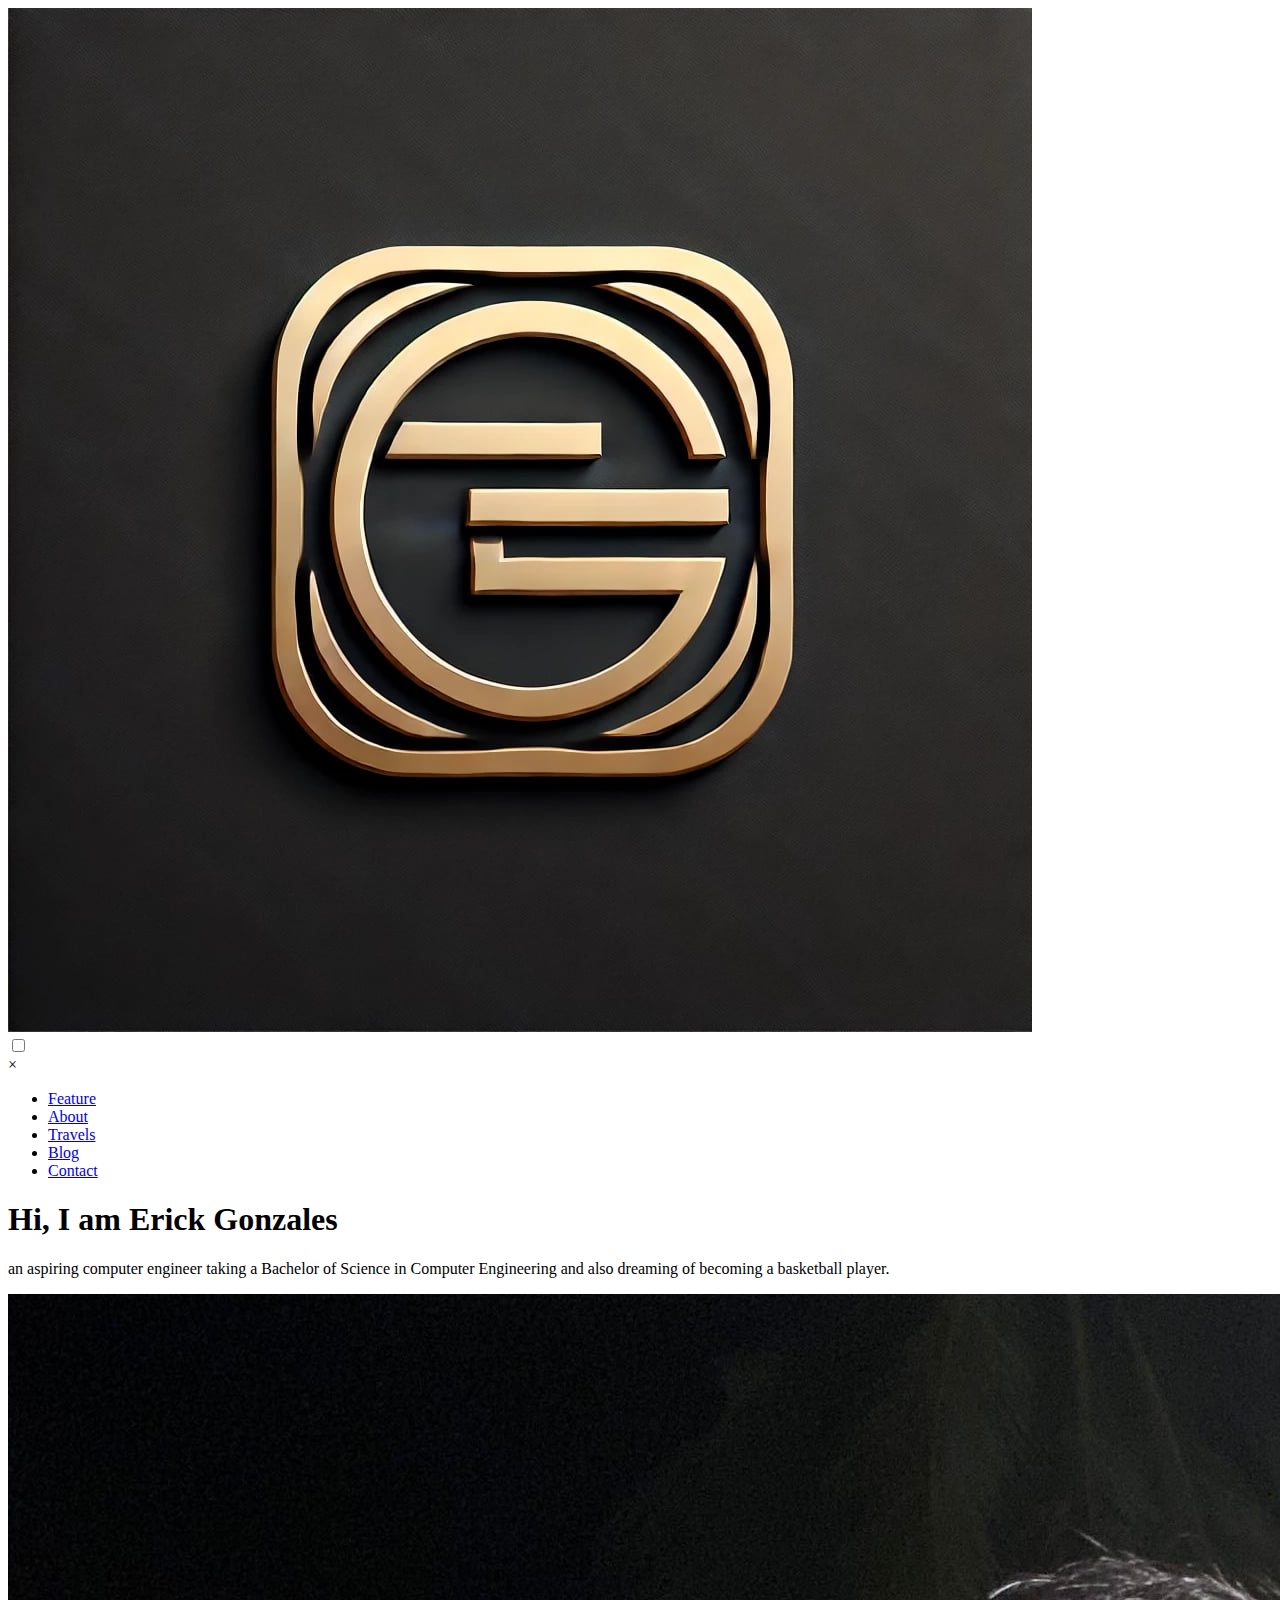
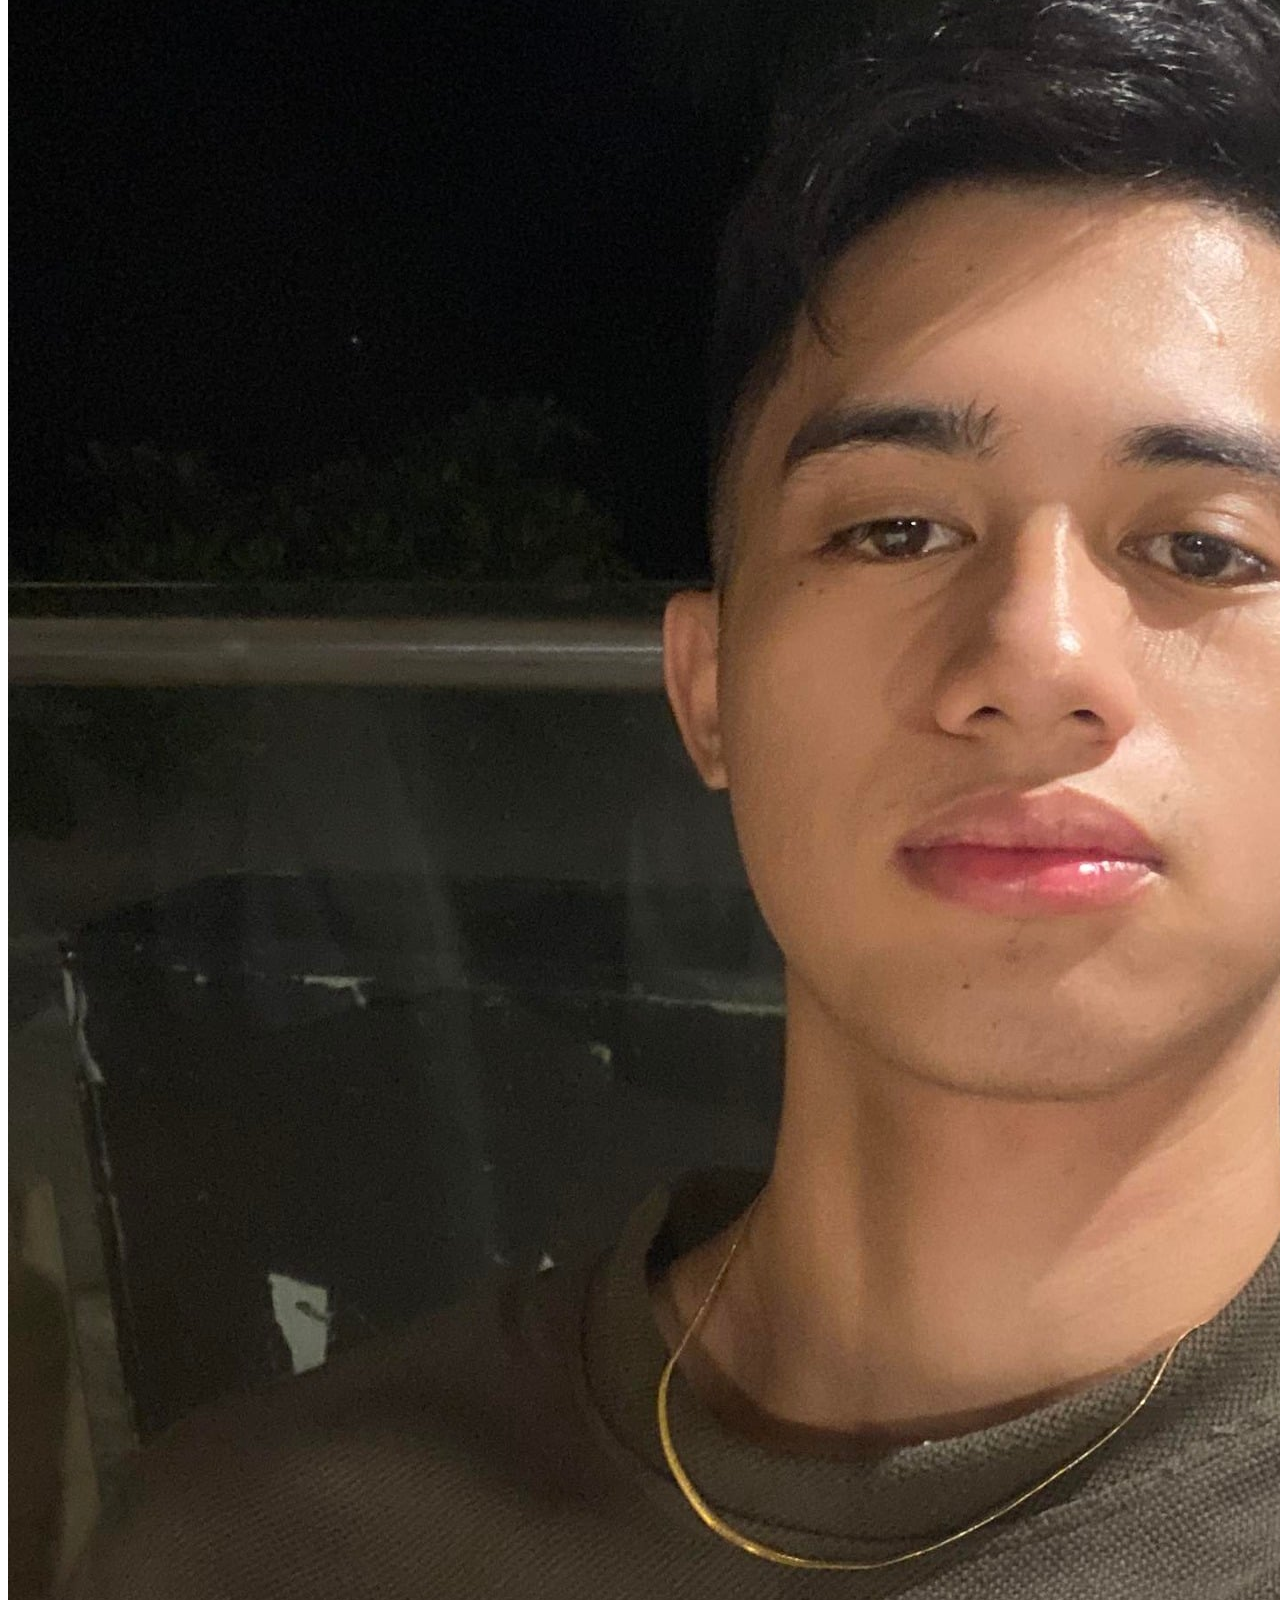
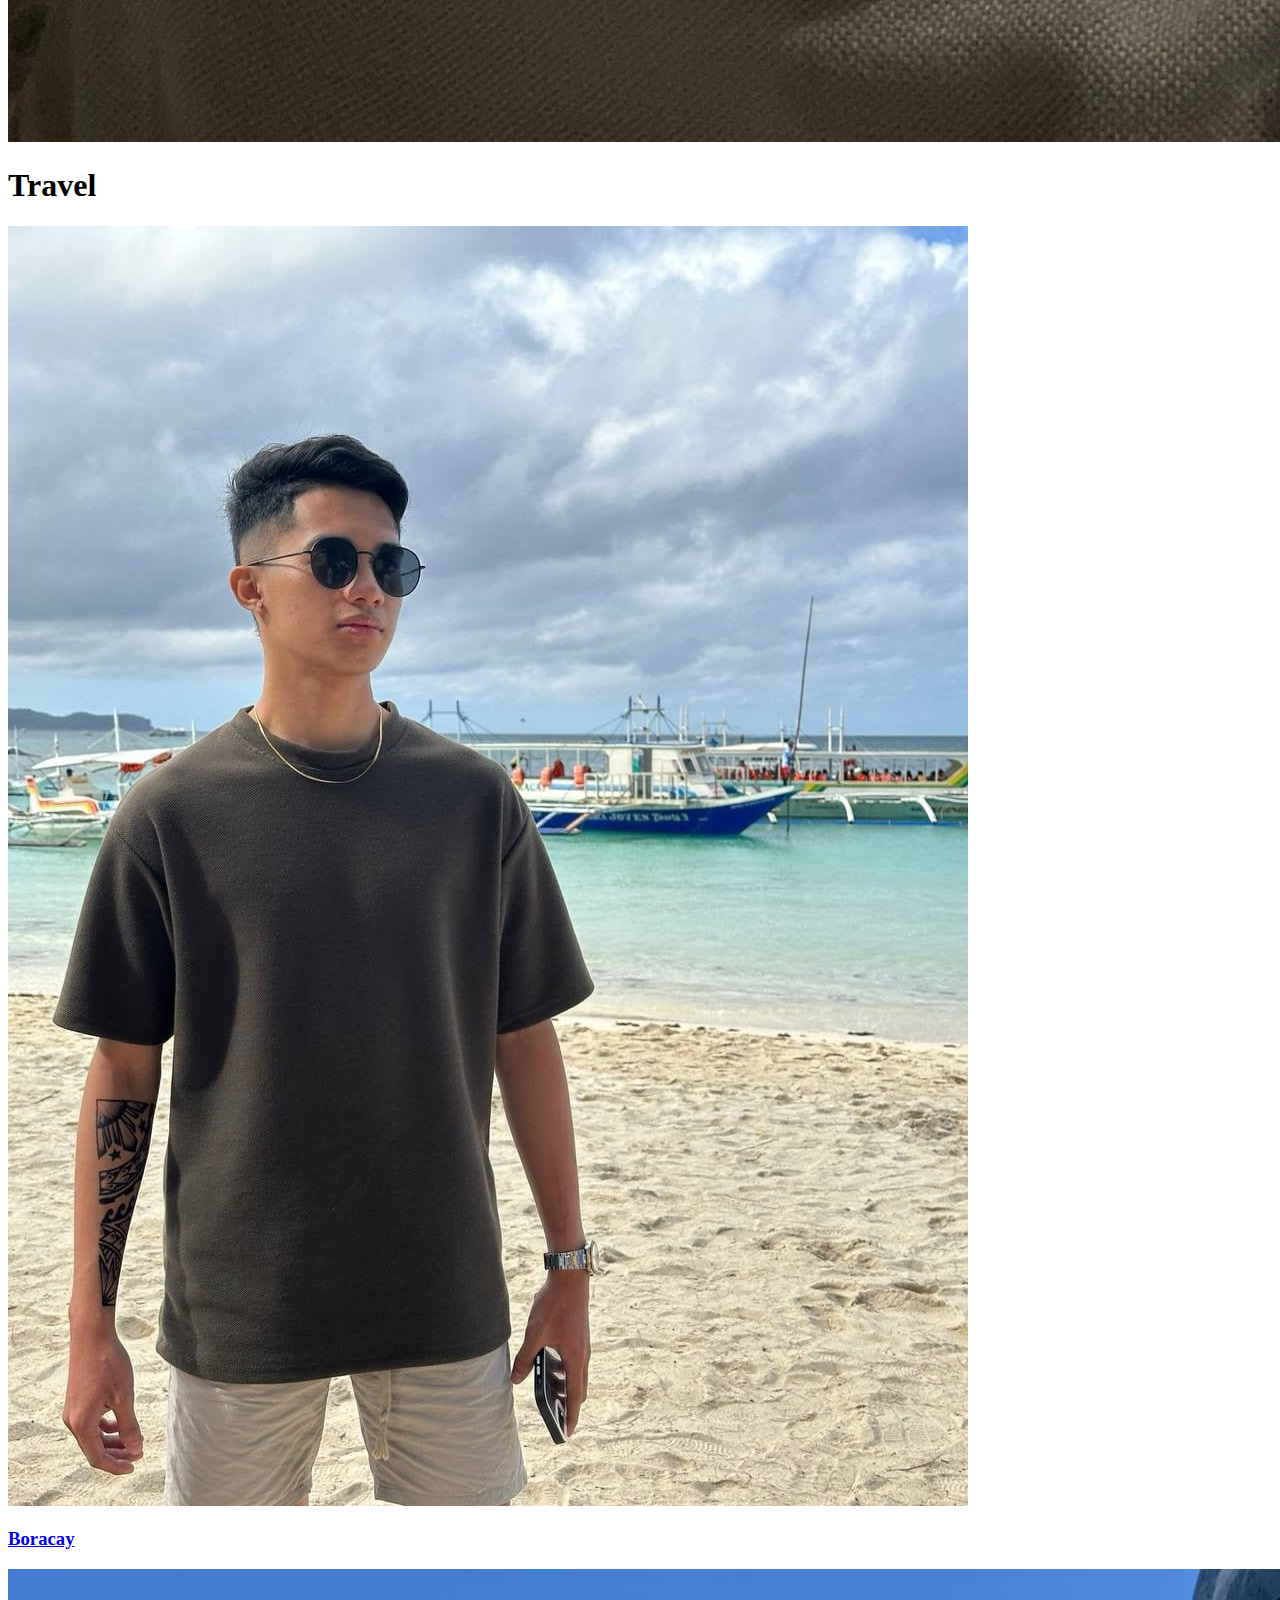
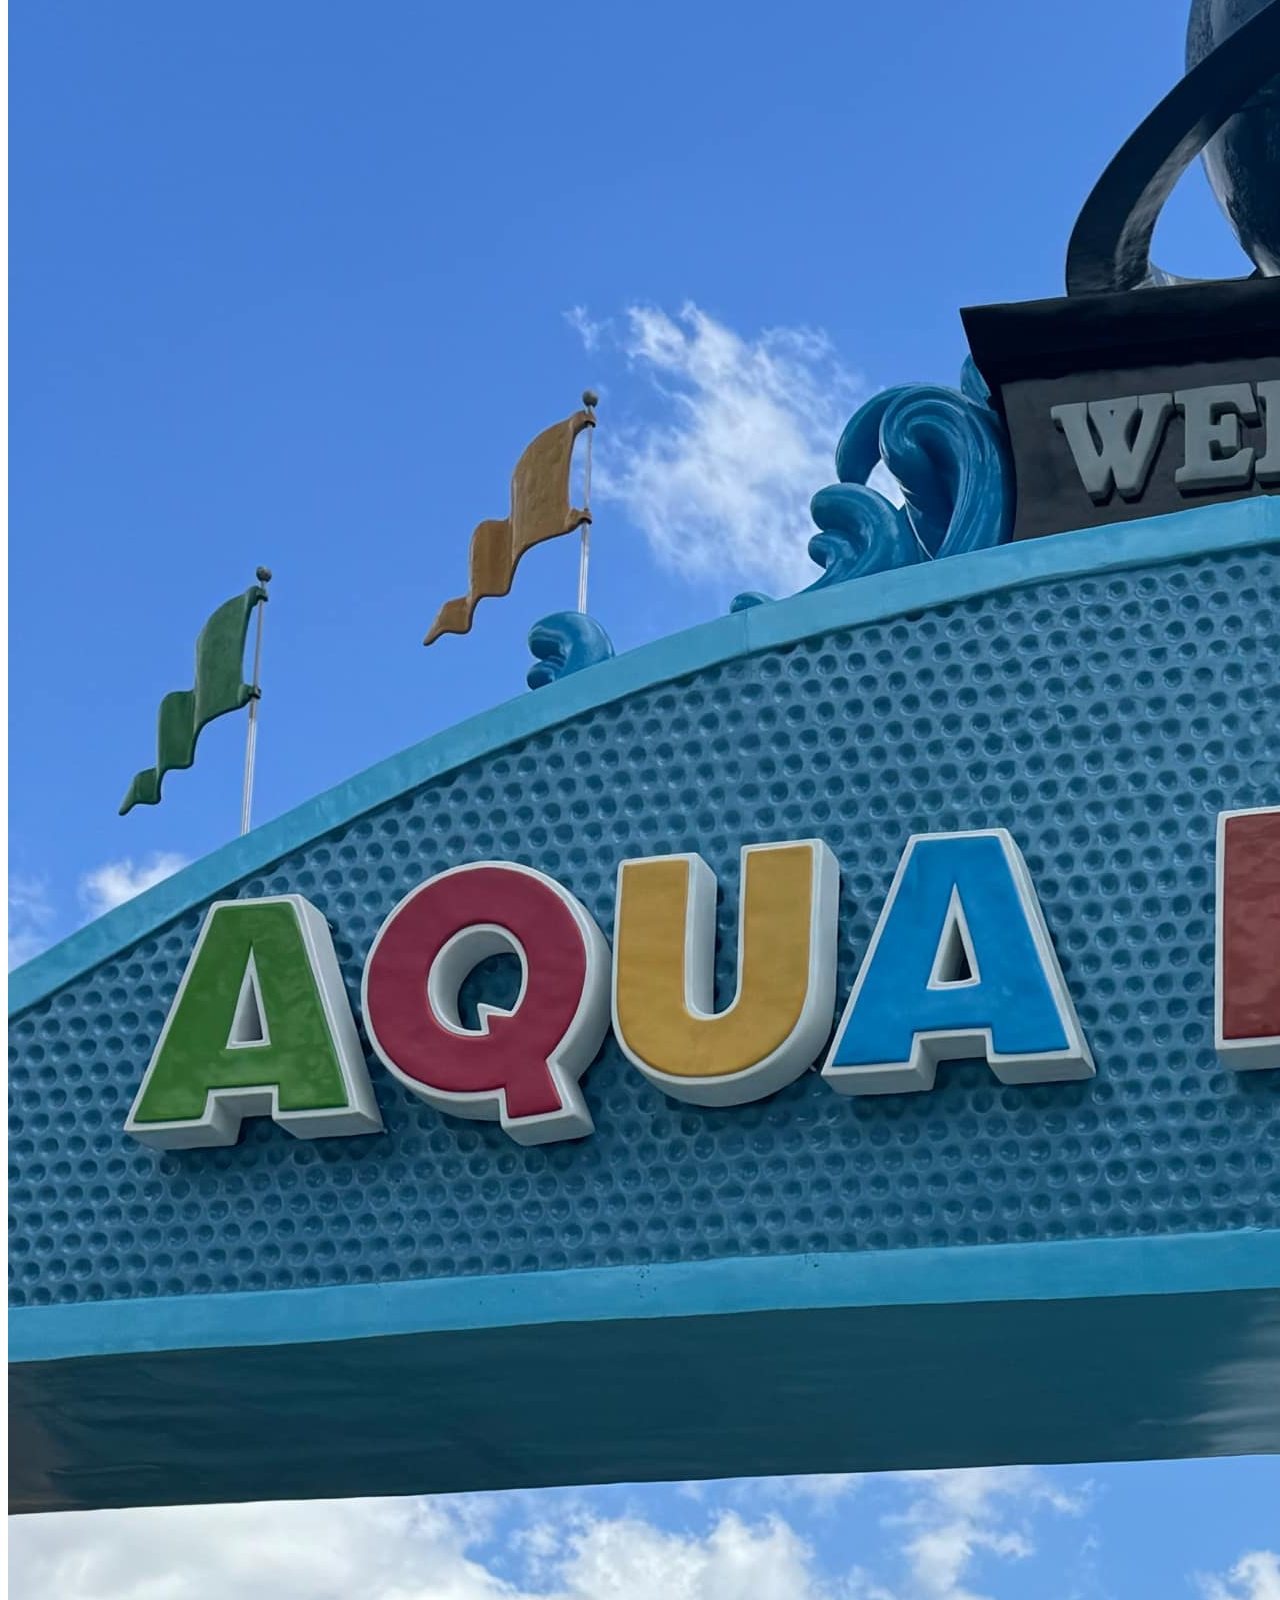
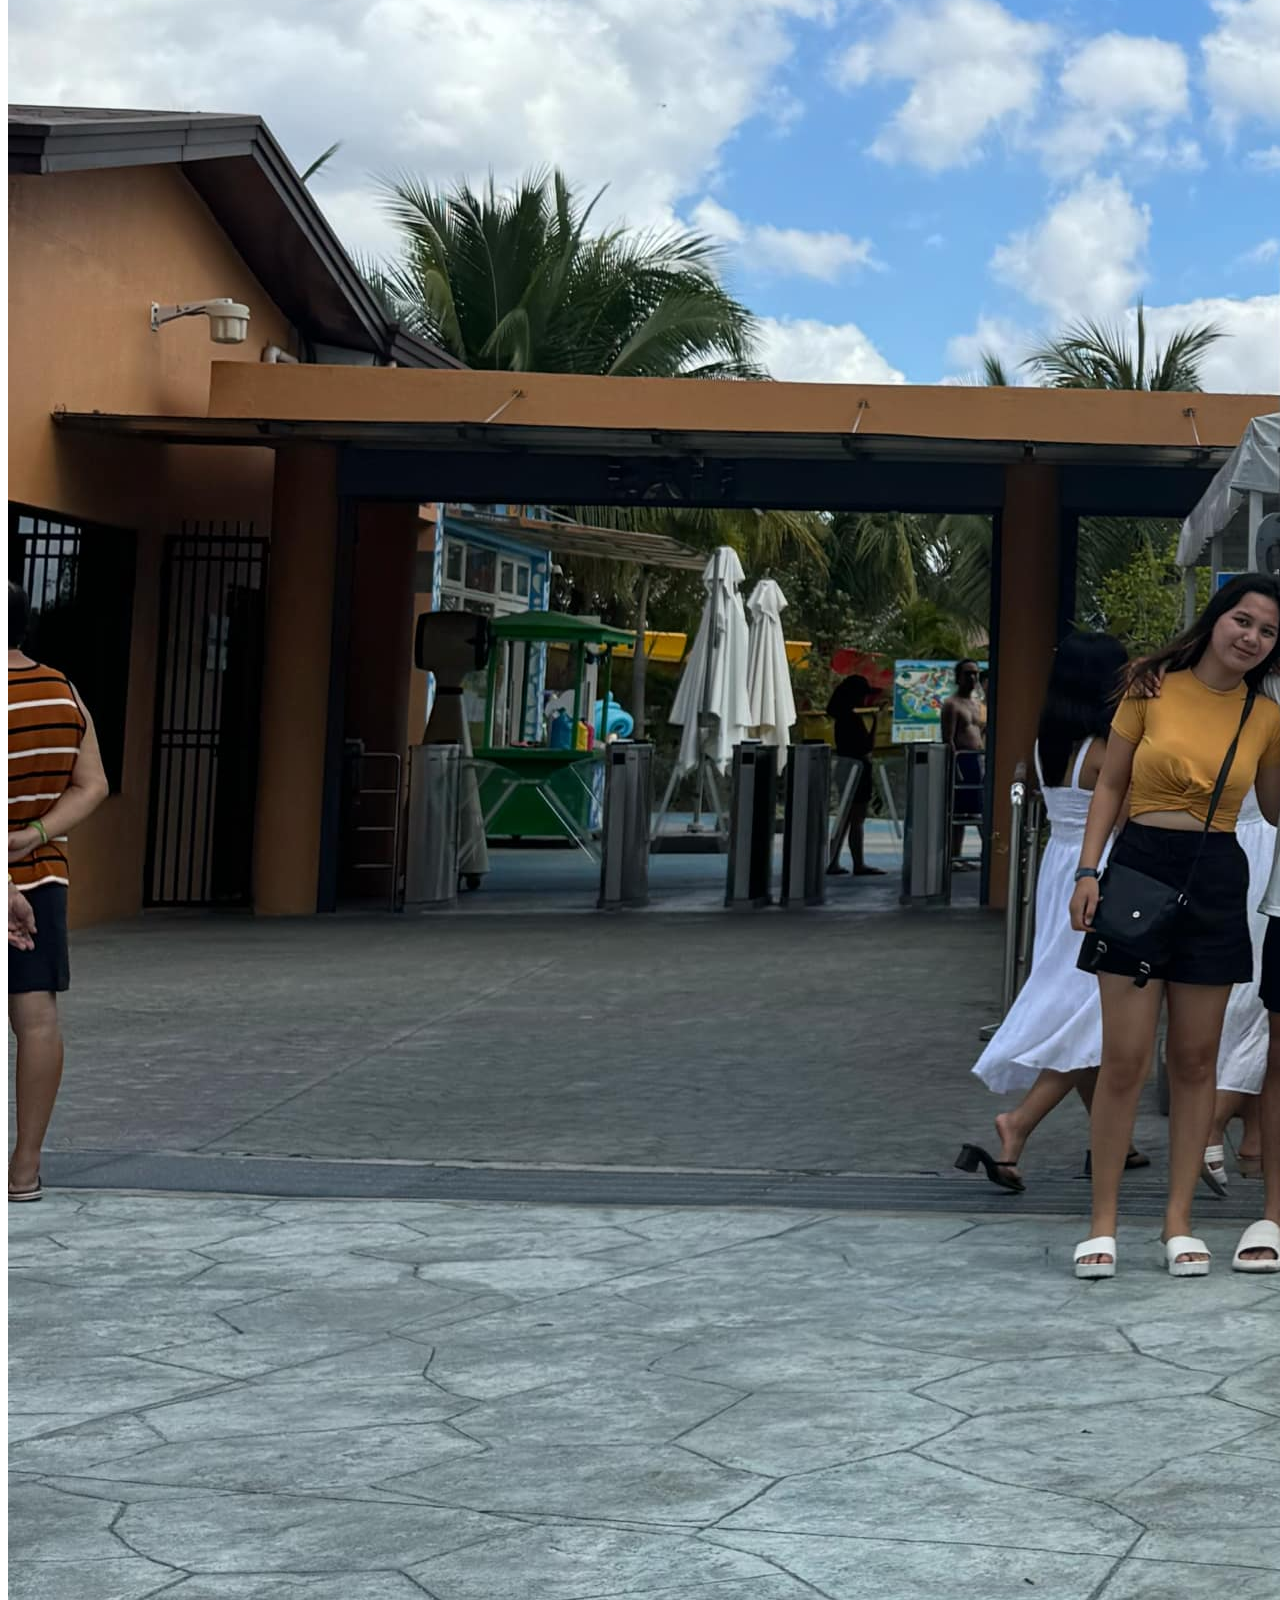
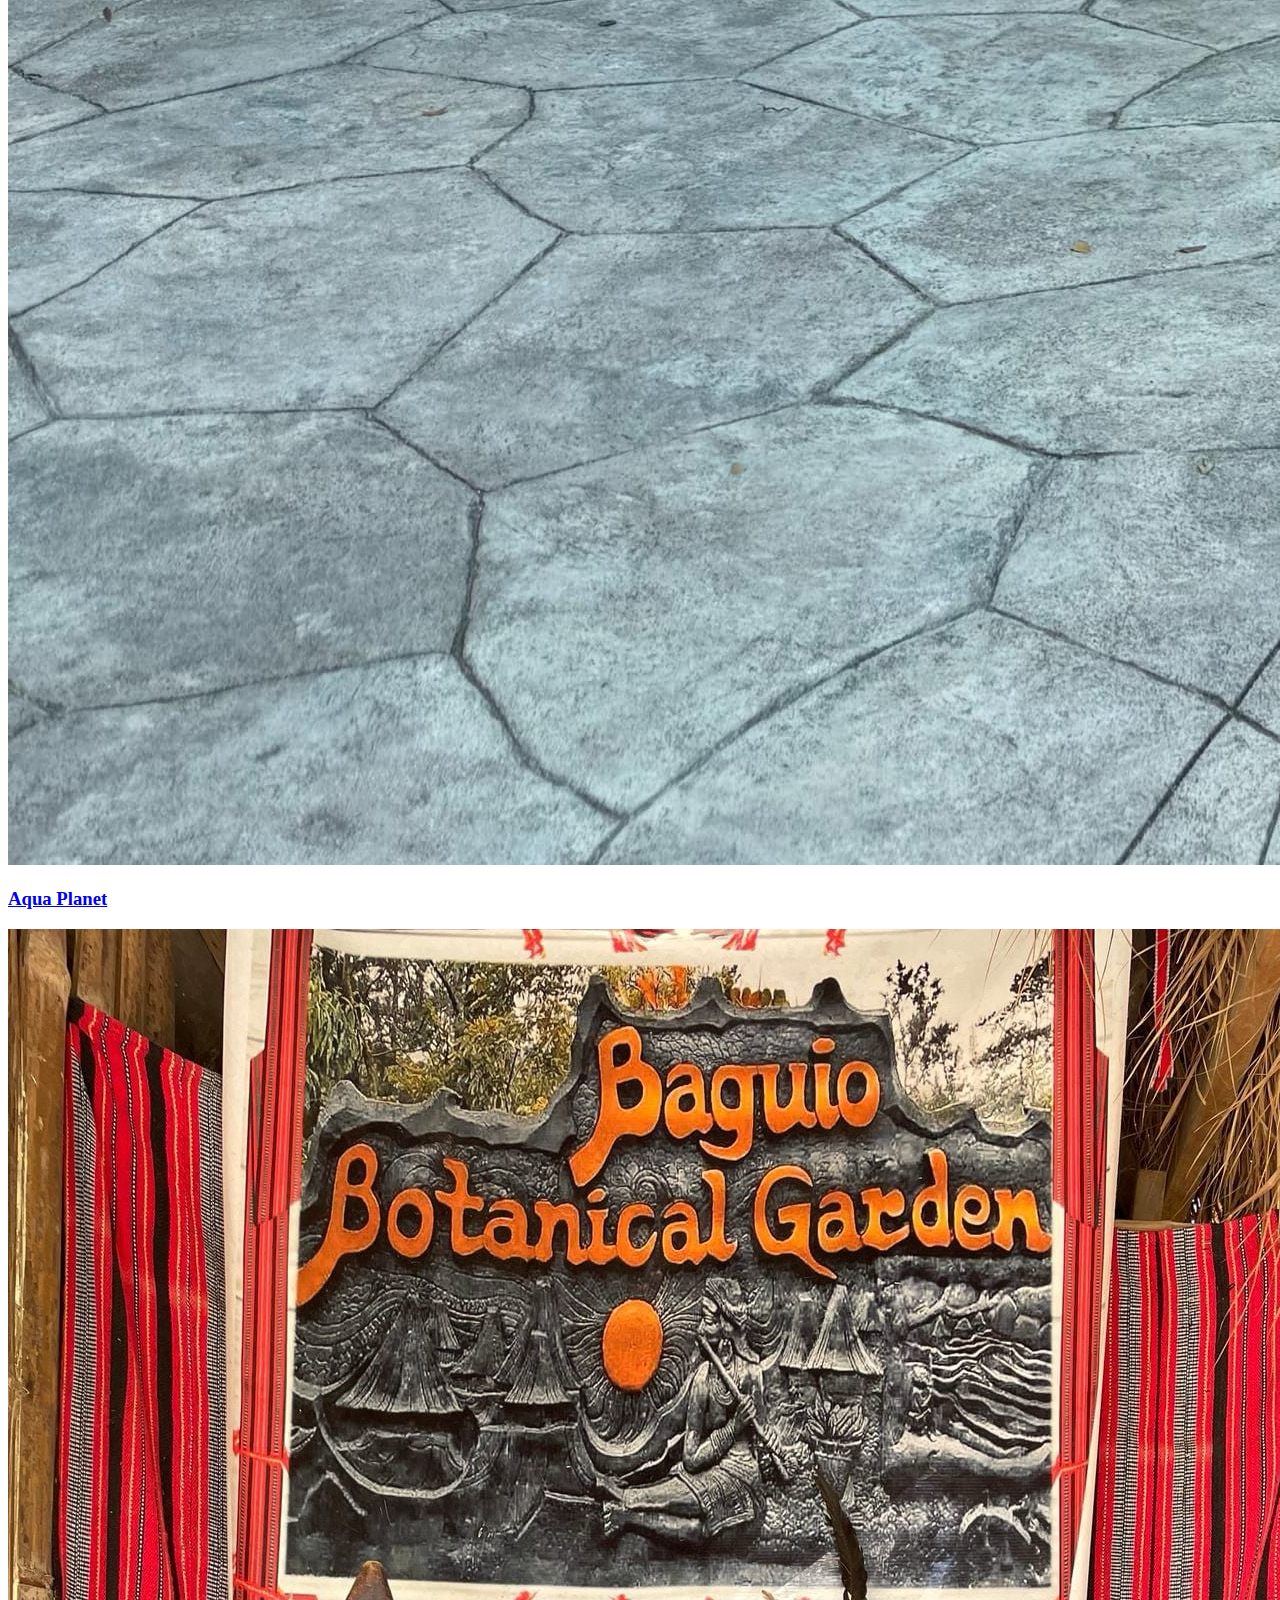
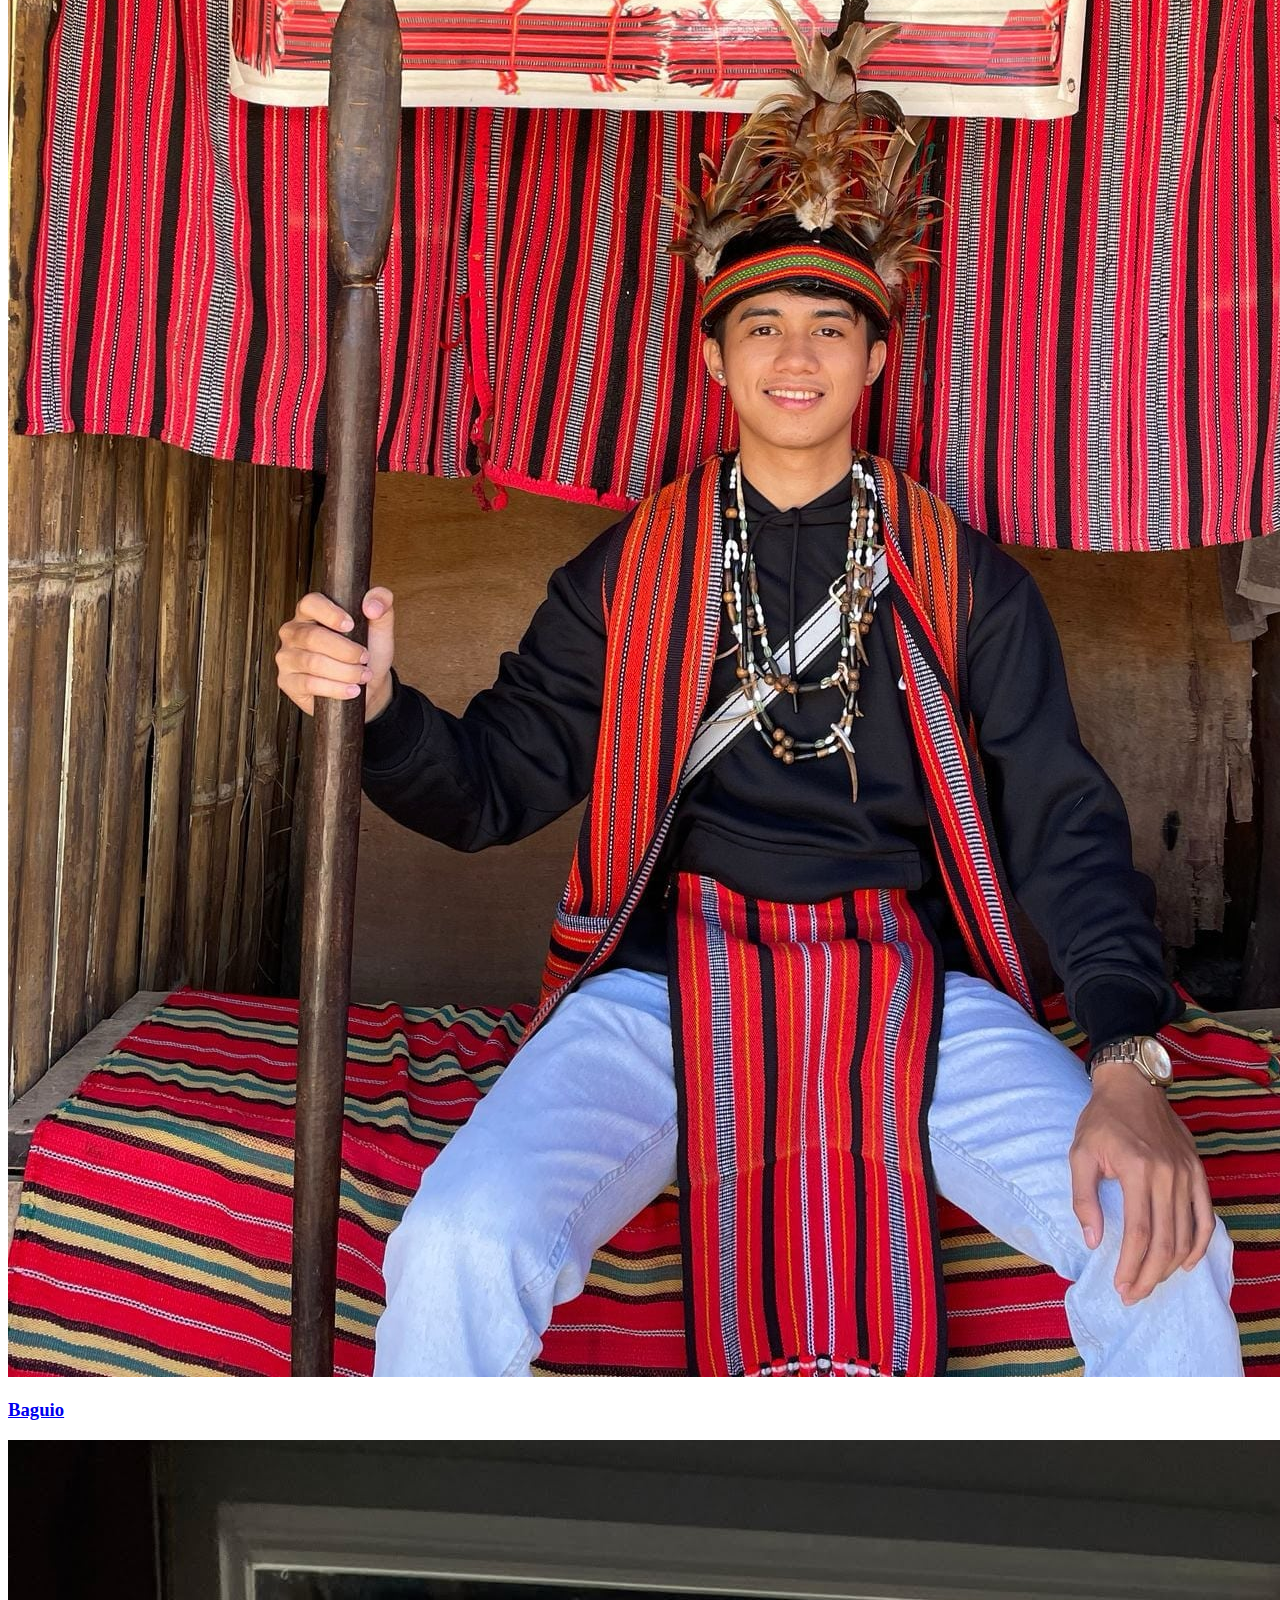
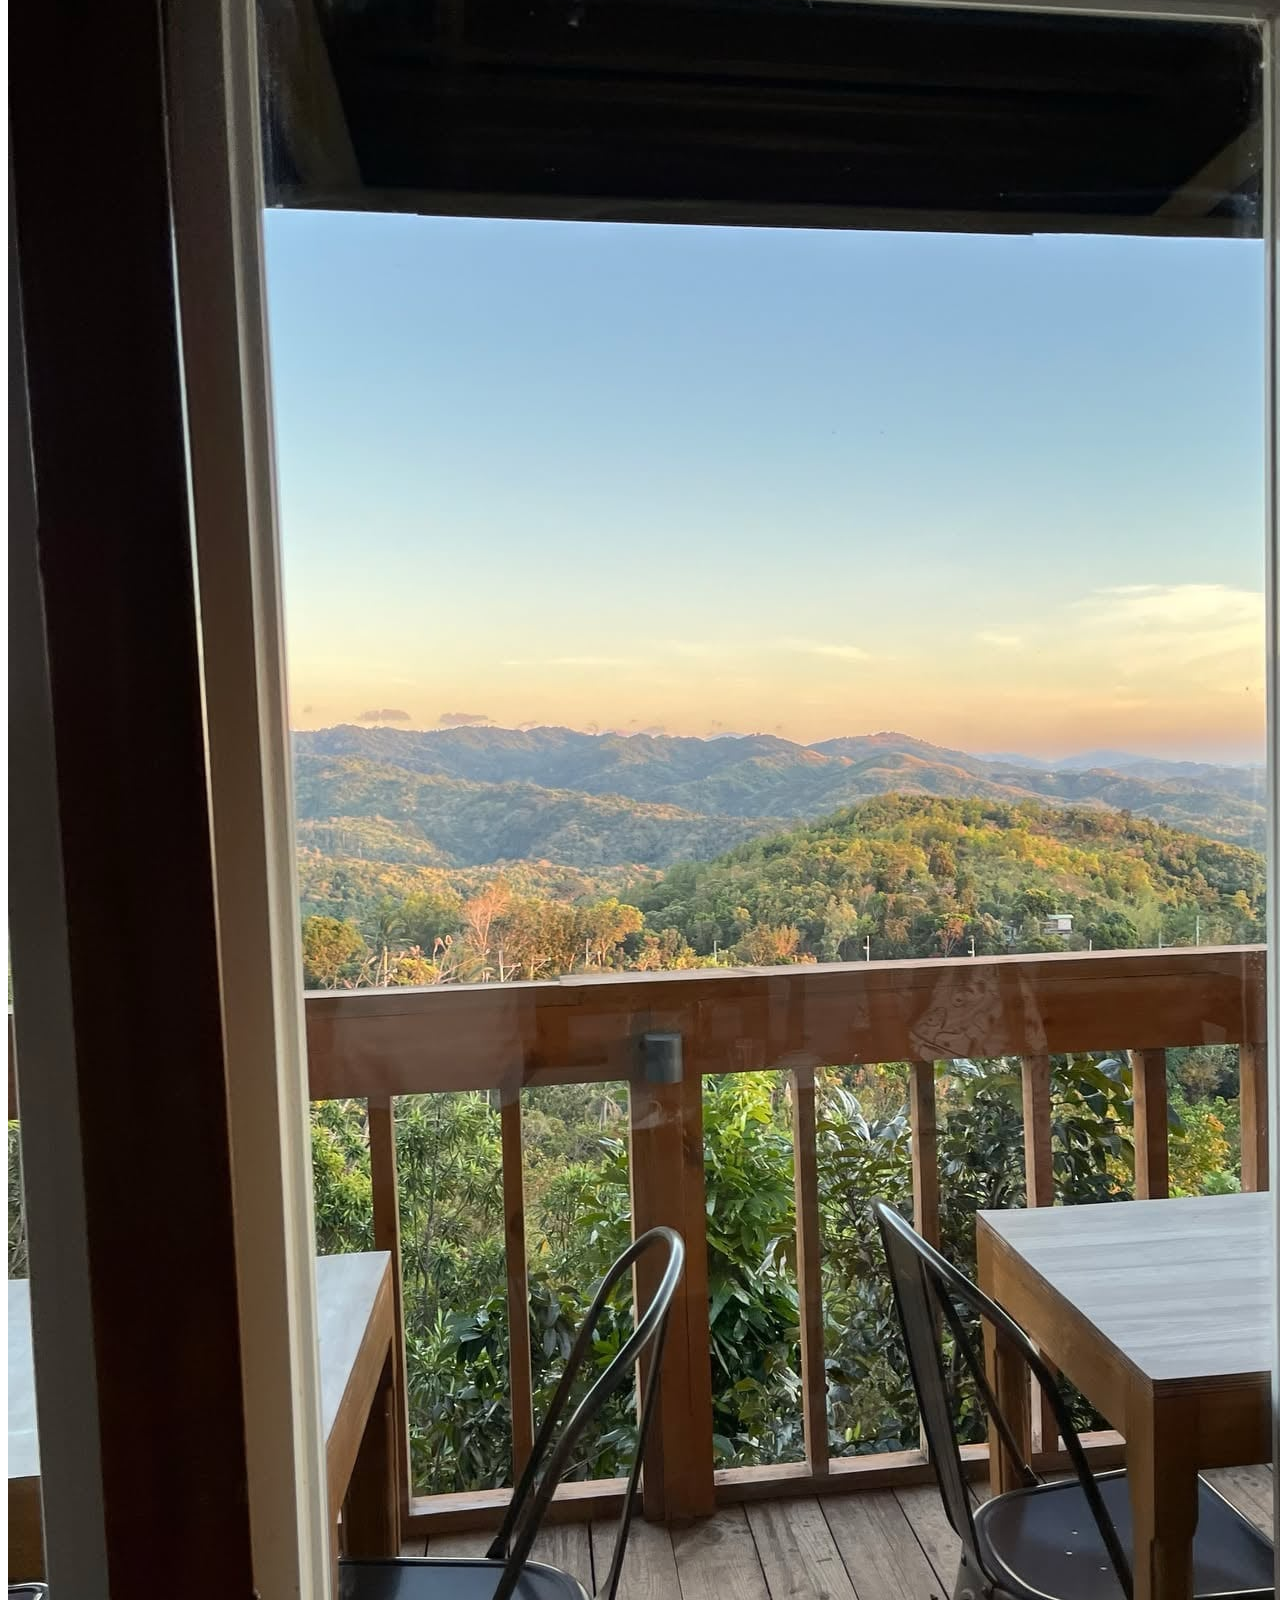
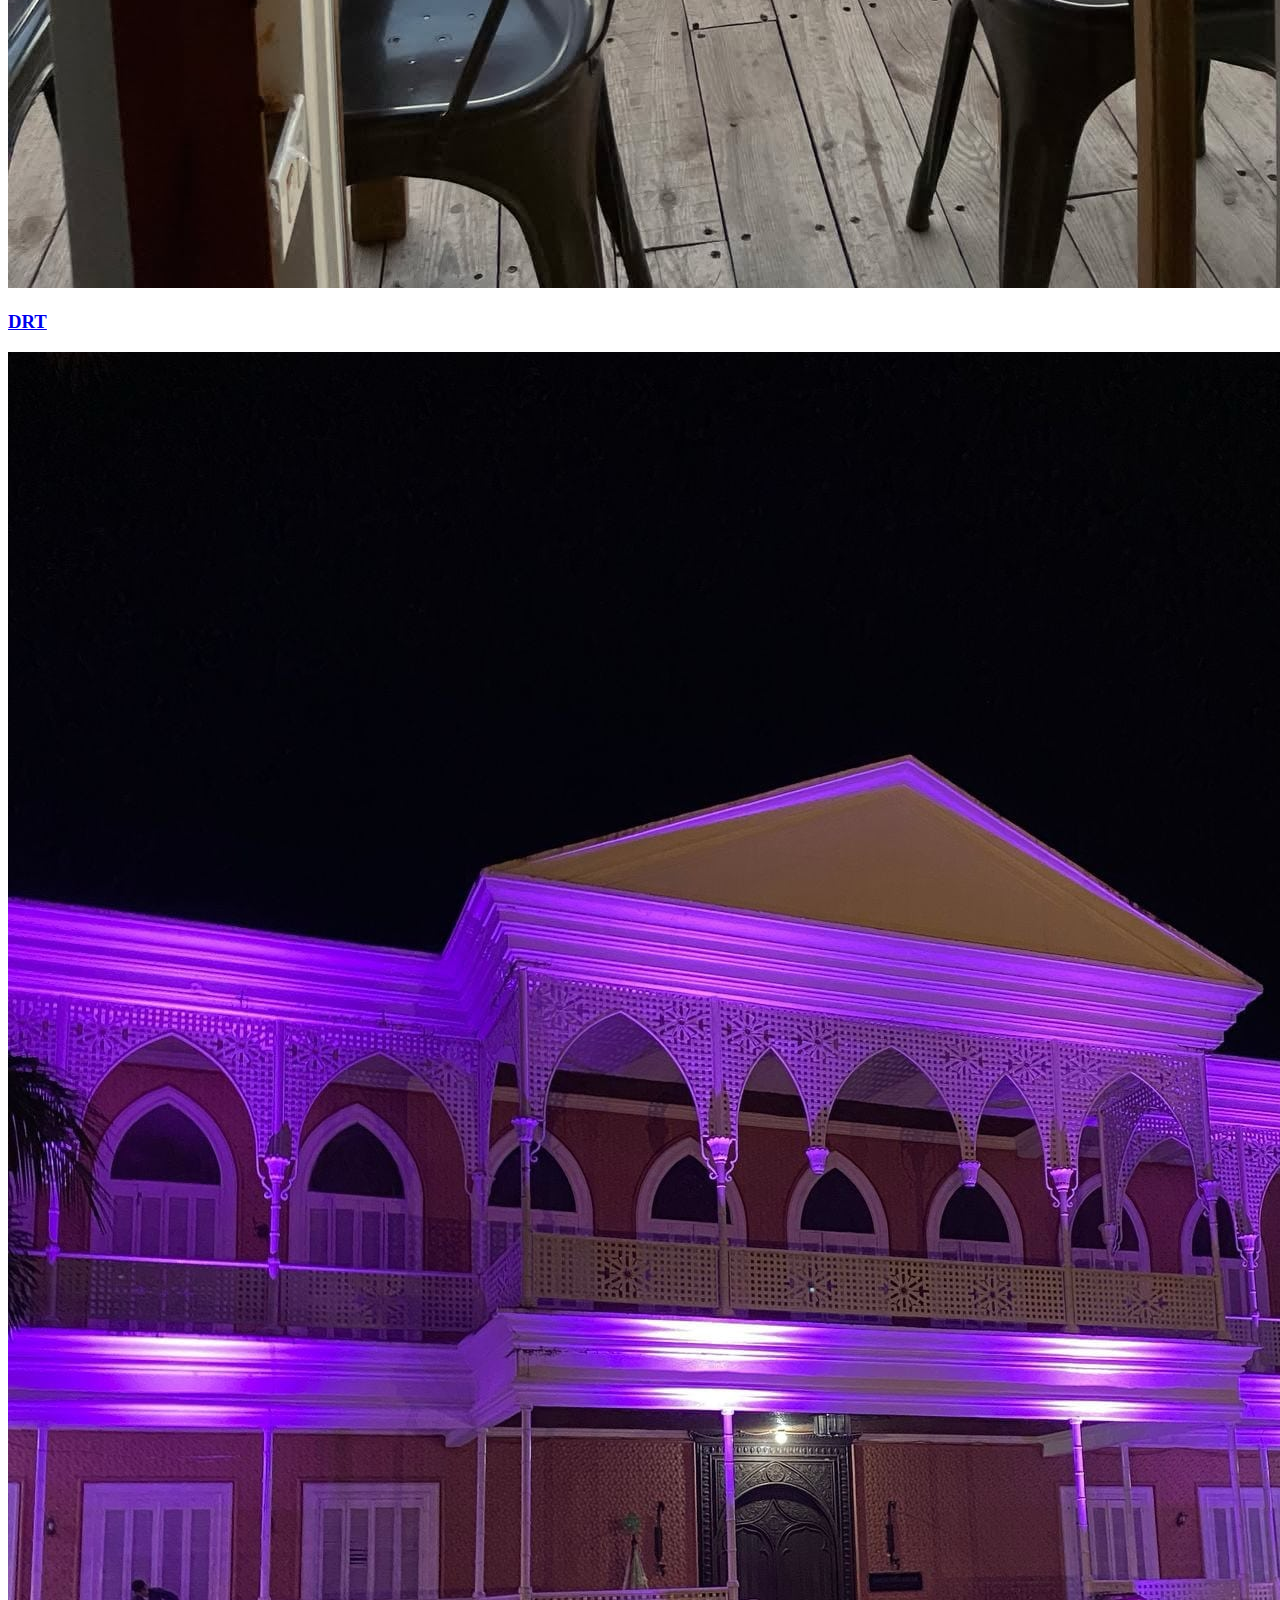
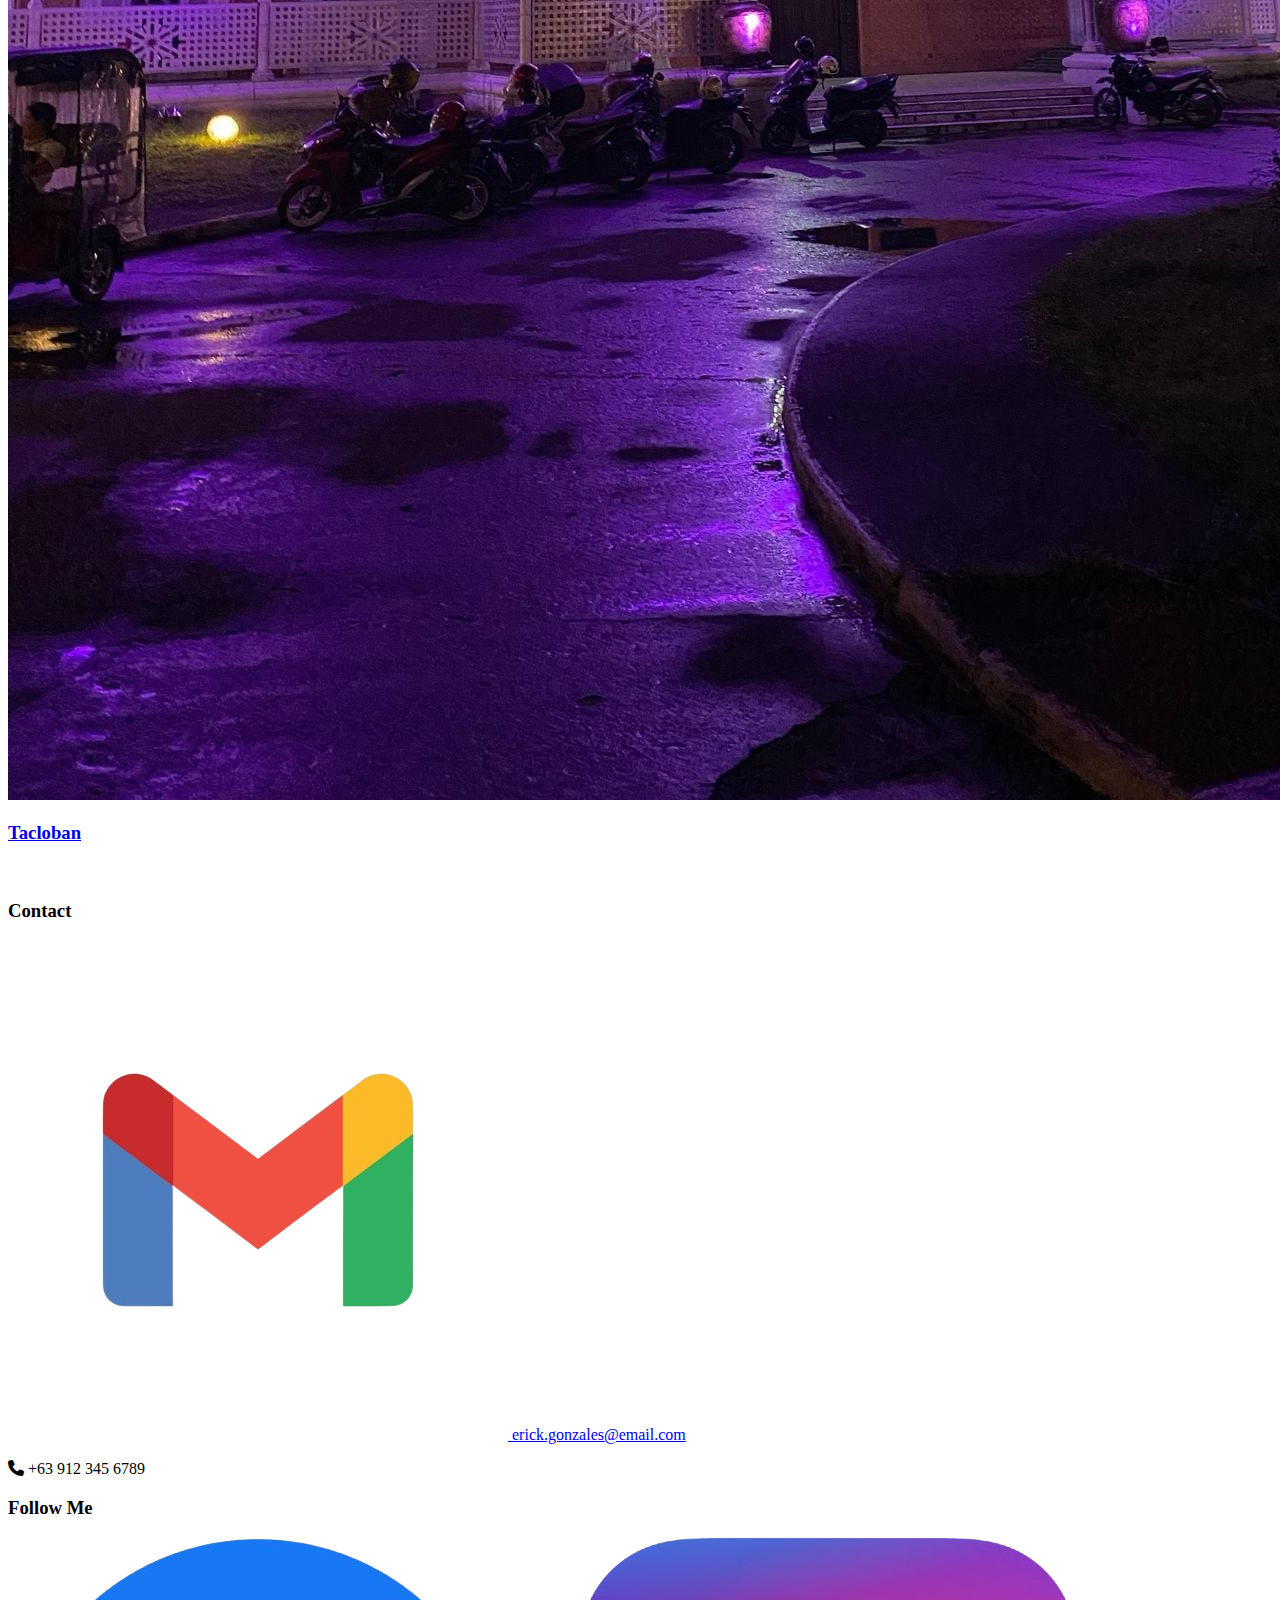
==== index.html @ 861081d0 "Reorganize directory structure for GitHub Pages" ====
<!DOCTYPE html>
<html lang="en">
<head>
    <meta charset="UTF-8">
    <meta name="viewport" content="width=device-width, initial-scale=1.0">
    <title>Landing Page</title>
    <link rel="stylesheet" href="Landing-page.css">
    <link rel="stylesheet" href="https://cdnjs.cloudflare.com/ajax/libs/font-awesome/6.5.1/css/all.min.css">
</head>
<body>
    <!-- Header -->
    <header>
        <div class="logo">
            <div class="image-container">
                <a href="#hero"><img src="../images/logo.jpg" alt="logo"></a>
            </div>
        </div>
        <input type="checkbox" id="nav-toggle" class="nav-toggle">
        <label for="nav-toggle" class="nav-toggle-label">
            <span></span>
            <span></span>
            <span></span>
        </label>
        <nav class="nav-menu">
            <label for="nav-toggle" class="close-btn">&times;</label>
            <ul class="nav-links">
                <li><a href="../index.html">Feature</a></li>
                <li><a href="../About Me/about-me.html">About</a></li>
                <li><a href="#travel">Travels</a></li>
                <li><a href="../Blog/blog.html">Blog</a></li>
                <li><a href="#">Contact</a></li>
            </ul>
        </nav>
    </header>

    <!-- Hero Section -->
    <section class="hero-image" id="hero">
        <div class="description left">
            <h1>Hi, I am Erick Gonzales</h1>
            <p>an aspiring computer engineer taking a Bachelor of Science in Computer Engineering and also dreaming of becoming a basketball player.</p>
        </div>
        <div class="image right">
            <img src="../images/pic-erick.jpg" alt="Picture of me">
        </div>
    </section>
    
    <!-- Travel Section -->
    <section class="travel" id="travel">
        <h1>Travel</h1>
        <div class="img-container">
            <div class="img-wrapper">
                <a href="#" class="img-link">
                    <img src="../images/boracay.jpg" alt="boracay">
                    <div class="img-overlay">
                        <h3>Boracay</h3>
                    </div>
                </a>
            </div>
            <div class="img-wrapper">
                <a href="#" class="img-link">
                    <img src="../images/aqua planet.jpg" alt="aqua planet">
                    <div class="img-overlay">
                        <h3>Aqua Planet</h3>
                    </div>
                </a>
            </div>
            <div class="img-wrapper">
                <a href="#" class="img-link">
                    <img src="../images/baguio.jpg" alt="baguio">
                    <div class="img-overlay">
                        <h3>Baguio</h3>
                    </div>
                </a>
            </div>
            <div class="img-wrapper">
                <a href="#" class="img-link">
                    <img src="../images/drt.jpg" alt="drt">
                    <div class="img-overlay">
                        <h3>DRT</h3>
                    </div>
                </a>
            </div>
            <div class="img-wrapper">
                <a href="#" class="img-link">
                    <img src="../images/tacloban.jpg" alt="tacloban">
                    <div class="img-overlay">
                        <h3>Tacloban</h3>
                    </div>
                </a>
            </div>
        </div>
    </section>

    <!-- Feature Section -->
    <section>
        <div class="container">
            <img src="" alt="">
            <p></p>
        </div>
    </section>

    <!-- Footer -->
    <footer>
        <div class="footer-content">
            <div class="footer-section">
                <h3>Contact</h3>
                <div class="contact-links">
                    <a href="mailto:erick.gonzales@email.com">
                        <img src="../images/gmail-logo.png" alt="Gmail">
                        <span>erick.gonzales@email.com</span>
                    </a>
                    <p>
                        <i class="fas fa-phone"></i>
                        <span>+63 912 345 6789</span>
                    </p>
                </div>
            </div>
            <div class="footer-section">
                <h3>Follow Me</h3>
                <div class="social-links">
                    <a href="https://www.facebook.com/Itsmeerick.00" target="_blank">
                        <img src="../images/fb-logo.png" alt="Facebook">
                        <span>Facebook</span>
                    </a>
                    <a href="https://www.instagram.com/_itsmeerick?igsh=MXFkNzNhYTZ3OTcwdA==" target="_blank">
                        <img src="../images/ig-logo.png" alt="Instagram">
                        <span>Instagram</span>
                    </a></a>
                </div>
            </div>
            <div class="footer-section">
                <h3>Quick Links</h3>
                <ul>
                    <li><a href="#hero">Feature</a></li>
                    <li><a href="../About Me/about-me.html">About</a></li>     
                    <li><a href="#travel">Travels</a></li>
                    <li><a href="../Blog/blog.html">Blog</a></li>
                </ul>
            </div>
        </div>
        <div class="footer-bottom">
            <p>&copy; 2025 Erick Gonzales. All rights reserved.</p>
        </div>
    </footer>
</body>
</html>
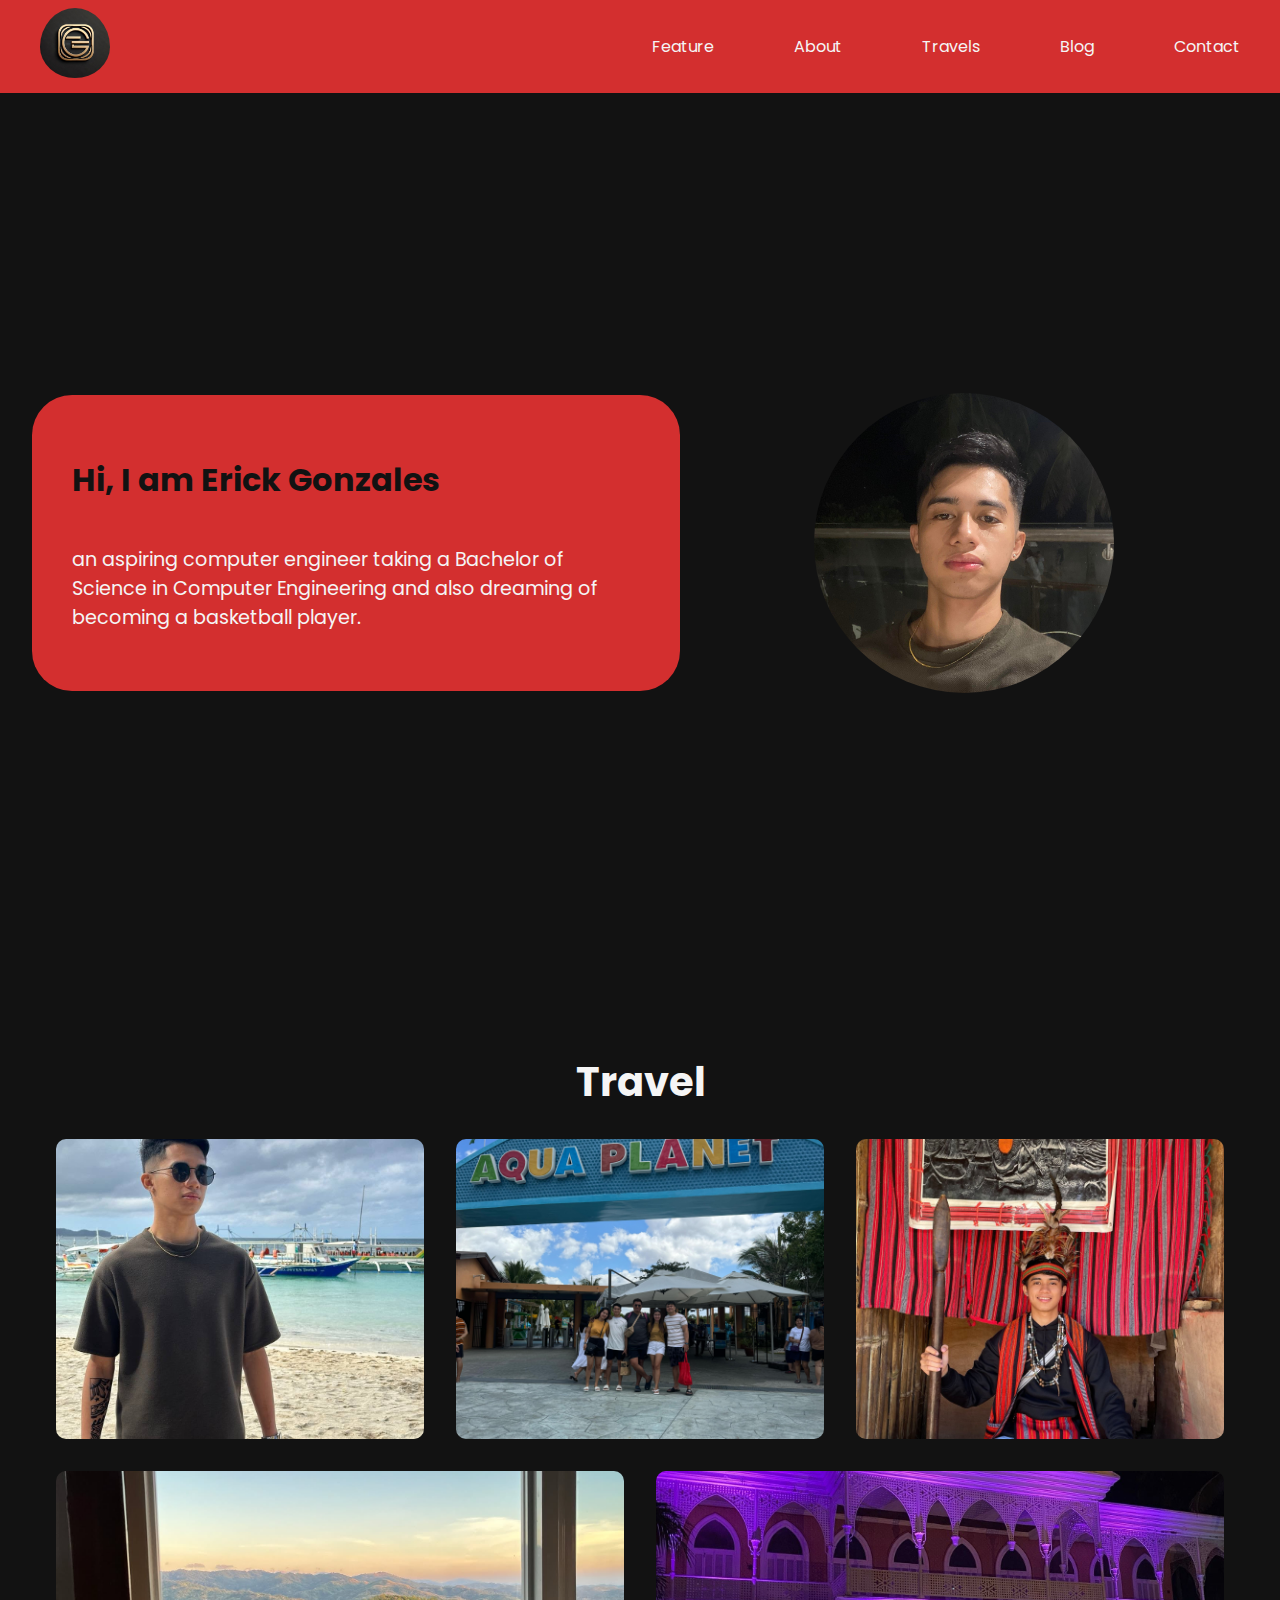
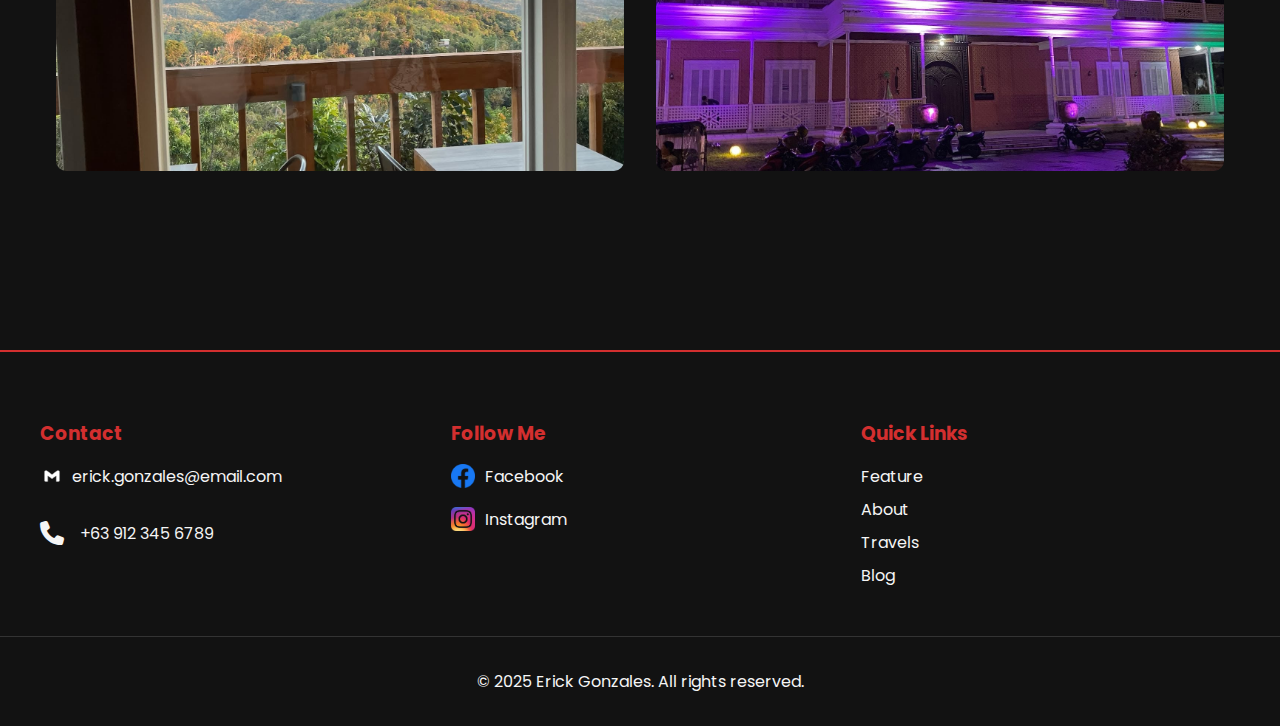
==== commit ea056954: "Initial commit: Portfolio website with updated structure" ====
--- a/index.html
+++ b/index.html
@@ -4,7 +4,7 @@
     <meta charset="UTF-8">
     <meta name="viewport" content="width=device-width, initial-scale=1.0">
     <title>Landing Page</title>
-    <link rel="stylesheet" href="Landing-page.css">
+    <link rel="stylesheet" href="./Landing Page/Landing-page.css">
     <link rel="stylesheet" href="https://cdnjs.cloudflare.com/ajax/libs/font-awesome/6.5.1/css/all.min.css">
 </head>
 <body>
--- a/Landing Page/Landing-page.css
+++ b/Landing Page/Landing-page.css
@@ -0,0 +1,609 @@
+@import url('https://fonts.googleapis.com/css2?family=Poppins:wght@300;400;600&display=swap');
+
+html {
+    scroll-behavior: smooth;
+}
+
+body{
+    margin: 0;
+    padding: 0;
+    background-color: #121212;
+    font-family: 'Poppins', sans-serif;
+}
+
+header{
+    background-color: #D32F2F;
+    display: flex;
+    justify-content: space-between;
+    place-items: center;
+}
+
+.image-container{
+    padding-top: 0.5rem;
+}
+
+.image-container img{
+    margin-left: 2.5rem;
+    height: 70px;
+    width: 70px;
+    border-radius: 80%;
+    padding-bottom: 0.5rem;
+}
+
+header>.image-container>img{
+    margin-left: 2.5rem;
+    height: 70px;
+    width: 70px;
+    border-radius: 50%;
+}
+
+header>h2{
+    padding-left: 2.5rem;
+    color: #F5F5F5;
+}
+
+.nav-links{
+    display: flex;
+    gap: 2.5rem;
+    list-style: none;
+}
+
+ul>li{
+    text-decoration: none;
+    padding-right: 2.5rem;
+}
+
+ul>li>a{
+    text-decoration: none;
+    color: #F5F5F5;
+    transition: all 0.3s ease-in-out;
+}
+
+ul>li>a:hover{
+    color: #121212;
+}
+
+.hero-image {
+    display: flex;
+    justify-content: space-between;
+    align-items: center;
+    width: 100%;
+    min-height: 100vh;
+    padding: 0 2rem;
+    box-sizing: border-box;
+}
+
+.left, .right {
+    width: 50%;
+    height: 100%;
+    display: flex;
+    flex-direction: column;
+    justify-content: center;
+}
+
+.right{
+    display: flex;
+    justify-content: center;
+    align-items: center;
+}
+
+.image>img{
+    width: 300px;
+    height: 300px;
+    border-radius: 50%;
+    transition: box-shadow 0.3s ease-in-out;
+}
+
+.image>img:hover{
+    box-shadow: 0px 0px 20px 10px rgba(255, 0, 0, 0.8);
+}
+
+.description{
+    background-color: #D32F2F;
+    padding: 2.5rem;
+    border-radius: 2.5rem;
+}
+
+.description>h1{
+    color: #121212;
+}
+
+.description>p{
+    color: #F5F5F5;
+    font-size: 1.2rem;
+}
+
+.image-container{
+    display: flex;
+    justify-content: center;
+    align-items: center;
+}
+
+.travel {
+    width: 100%;
+    padding: 2rem;
+    box-sizing: border-box;
+}
+
+.travel h1 {
+    animation: fadeInUp 1s ease-out forwards;
+}
+
+.img-container {
+    display: flex;
+    flex-wrap: wrap;
+    justify-content: center;
+    gap: 2rem;
+    max-width: 1200px;
+    margin: 0 auto;
+}
+
+.travel{
+    place-items: center;
+    min-height: 100vh;
+}
+
+.travel>h1{
+    font-size: 40px;
+    color: #F5F5F5;
+}
+
+.img-wrapper {
+    position: relative;
+    width: calc(33.33% - 2rem);
+    height: 300px;
+    overflow: hidden;
+    border-radius: 10px;
+    animation: fadeInUp 1s ease-out forwards;
+    animation-delay: calc(var(--order) * 200ms);
+    opacity: 1;
+}
+
+/* Add different delays for each image wrapper */
+.img-wrapper:nth-child(1) { --order: 1; }
+.img-wrapper:nth-child(2) { --order: 2; }
+.img-wrapper:nth-child(3) { --order: 3; }
+.img-wrapper:nth-child(4) { --order: 4; }
+.img-wrapper:nth-child(5) { --order: 5; }
+
+/* Adjust the last two wrappers width */
+.img-wrapper:nth-last-child(-n+2) {
+    width: calc(50% - 2rem);
+}
+
+.img-wrapper img {
+    width: 100%;
+    height: 100%;
+    object-fit: cover;
+    transition: transform 0.3s ease;
+}
+
+.img-overlay {
+    position: absolute;
+    top: 0;
+    left: 0;
+    width: 100%;
+    height: 100%;
+    background: rgba(0, 0, 0, 0.7);
+    display: flex;
+    flex-direction: column;
+    justify-content: center;
+    align-items: center;
+    opacity: 0;
+    transition: all 0.3s ease;
+}
+
+.img-overlay h3 {
+    color: #F5F5F5;
+    margin-bottom: 0.5rem;
+    transform: translateY(20px);
+    transition: transform 0.3s ease;
+}
+
+.img-overlay p {
+    color: #F5F5F5;
+    text-align: center;
+    padding: 0 1rem;
+    transform: translateY(20px);
+    transition: transform 0.3s ease;
+}
+
+.img-link {
+    display: block;
+    width: 100%;
+    height: 100%;
+    text-decoration: none;
+    position: relative;
+}
+
+/* Move hover effect from .img-wrapper to .img-link */
+.img-link:hover .img-overlay {
+    opacity: 1;
+}
+
+.img-link:hover .img-overlay h3,
+.img-link:hover .img-overlay p {
+    transform: translateY(0);
+}
+
+.img-link:hover img {
+    transform: scale(1.1);
+}
+
+/* Hamburger Menu Styles */
+.nav-toggle {
+    display: none; /* Hide checkbox */
+}
+
+.nav-toggle-label {
+    display: none;
+    cursor: pointer;
+}
+
+.nav-toggle-label span {
+    display: block;
+    width: 25px;
+    height: 3px;
+    background-color: #F5F5F5;
+    margin: 5px 0;
+    transition: all 0.3s ease;
+}
+
+/* Add close button styles */
+.close-btn {
+    display: none;
+    position: absolute;
+    right: 1rem;
+    top: 1rem;
+    font-size: 2rem;
+    color: #F5F5F5;
+    cursor: pointer;
+    transition: color 0.3s ease;
+}
+
+.close-btn:hover {
+    color: #D32F2F;
+}
+
+.about-me{
+    min-height: 100vh;
+}
+
+.container-left{
+    display: flex;
+    align-items: center;
+    flex-direction: row;
+    padding: 2rem;
+}
+
+.about-me-description-left{
+    color: #F5F5F5;
+    font-size: 1.5rem;
+    padding-left: 100px;
+    place-items: center;
+}
+
+.about-me-img{
+    width: 20rem;
+    height: 20rem;
+    border-radius: 20px;
+}
+
+.hobbies-header{
+    color: #D32F2F;
+    font-size: 2.5rem;
+}
+
+.about-me-header{
+    color: #D32F2F;
+    font-size: 2.5rem;
+}
+
+.about-me-img-right{
+    width: 20rem;
+    height: 20rem;
+    border-radius: 20px;
+    margin-right: 20px;
+}
+
+
+.container-right {
+    display: flex;
+    justify-content: flex-end;
+}
+
+.about-me-description-right{
+    color: #F5F5F5;
+    font-size: 1.5rem;
+    padding-right: 100px;
+    place-items: center;
+}
+
+/* Mobile Responsive Design */
+@media screen and (max-width: 768px) {
+    /* Header */
+    header {
+        position: relative;
+        justify-content: space-between;
+        padding: 1rem;
+    }
+
+    header>.image-container>img {
+        margin-left: 0;
+    }
+
+    ul {
+        padding: 0;
+        margin: 1rem 0;
+        flex-direction: column;
+    }
+
+    ul > li {
+        width: 100%;
+        text-align: center;
+        padding: 1rem 0;
+    }
+
+    ul > li > a {
+        display: block;
+        padding: 0.5rem 0;
+    }
+
+    /* Hero Section */
+    .hero-image {
+        flex-direction: column;
+        padding: 1rem;
+        min-height: auto;
+    }
+
+    .left, .right {
+        width: 100%;
+        padding: 1rem;
+    }
+
+    .image>img {
+        width: 200px;
+        height: 200px;
+    }
+
+    /* Travel Section */
+    .travel {
+        padding: 1rem;
+    }
+
+    .travel>h1 {
+        font-size: 32px;
+        text-align: center;
+    }
+
+    .img-container {
+        gap: 1rem;
+    }
+
+    .img-wrapper {
+        width: 100% !important; /* Override previous calculations */
+        height: 250px;
+    }
+
+    /* Remove staggered animation on mobile for better performance */
+    .img-wrapper {
+        animation-delay: 0.2s !important;
+    }
+
+    .img-overlay h3 {
+        font-size: 1.2rem;
+    }
+
+    .img-overlay p {
+        font-size: 0.9rem;
+    }
+
+    /* Hamburger Menu */
+    .nav-toggle-label {
+        display: block;
+        position: absolute;
+        right: 1rem;
+        top: 1rem;
+        z-index: 2;
+    }
+
+    .nav-menu {
+        position: fixed;
+        right: -100%;
+        top: 0;
+        width: 70%;
+        height: 100vh;
+        background-color: #121212;
+        padding-top: 4rem;
+        transition: right 0.3s ease;
+        z-index: 999;
+    }
+
+    .nav-toggle:checked ~ .nav-menu {
+        right: 0;
+    }
+
+    .nav-toggle:checked ~ .nav-toggle-label span:nth-child(1) {
+        transform: rotate(45deg) translate(5px, 5px);
+    }
+
+    .nav-toggle:checked ~ .nav-toggle-label span:nth-child(2) {
+        opacity: 0;
+    }
+
+    .nav-toggle:checked ~ .nav-toggle-label span:nth-child(3) {
+        transform: rotate(-45deg) translate(7px, -7px);
+    }
+
+    .image-container img {
+        height: 50px;
+        width: 50px;
+        margin-left: 0;
+    }
+
+    .close-btn {
+        display: block;
+    }
+
+    .social-links a {
+        justify-content: center;
+    }
+}
+
+/* Extra small devices */
+@media screen and (max-width: 480px) {
+    ul {
+        flex-direction: column;
+        align-items: center;
+        gap: 1rem;
+    }
+
+    ul>li {
+        padding-right: 0;
+    }
+
+    .image>img {
+        width: 150px;
+        height: 150px;
+    }
+
+    .image-container img {
+        height: 40px;
+        width: 40px;
+    }
+}
+
+/* Footer Styles */
+footer {
+    background-color: #121212;
+    color: #F5F5F5;
+    padding: 3rem 0 1rem 0;
+    margin-top: 2rem;
+    border-top: 2px solid #D32F2F;
+}
+
+.footer-content {
+    max-width: 1200px;
+    margin: 0 auto;
+    display: flex;
+    justify-content: space-around;
+    flex-wrap: wrap;
+    gap: 2rem;
+    padding: 0 1rem;
+}
+
+.footer-section {
+    flex: 1;
+    min-width: 250px;
+}
+
+.footer-section h3 {
+    color: #D32F2F;
+    margin-bottom: 1rem;
+}
+
+.footer-section ul {
+    list-style: none;
+    padding: 0;
+}
+
+.footer-section ul li {
+    margin-bottom: 0.5rem;
+}
+
+.footer-section a {
+    color: #F5F5F5;
+    text-decoration: none;
+    transition: color 0.3s ease;
+}
+
+.footer-section a:hover {
+    color: #D32F2F;
+}
+
+.social-links {
+    display: flex;
+    flex-direction: column;
+    gap: 0.5rem;
+}
+
+.social-links a {
+    display: flex;
+    align-items: center;
+    gap: 10px;
+    margin-bottom: 10px;
+}
+
+.social-links img {
+    width: 24px;
+    height: 24px;
+    transition: transform 0.3s ease;
+}
+
+.social-links a:hover img {
+    transform: scale(1.1);
+}
+
+.contact-links {
+    display: flex;
+    flex-direction: column;
+    gap: 1rem;
+}
+
+.contact-links a,
+.contact-links p {
+    display: flex;
+    align-items: center;
+    gap: 0.5rem;
+    color: #F5F5F5;
+    text-decoration: none;
+    transition: color 0.3s ease;
+}
+
+.contact-links img {
+    width: 24px;
+    height: 24px;
+    filter: brightness(0) invert(1);  /* Makes icon white */
+}
+
+.contact-links a:hover {
+    color: #D32F2F;
+}
+
+.contact-links a:hover img {
+    filter: brightness(0) saturate(100%) invert(21%) sepia(71%) saturate(3007%) hue-rotate(341deg) brightness(87%) contrast(90%);
+}
+
+.contact-links i {
+    color: #F5F5F5;
+    font-size: 24px;
+    width: 24px;
+    margin-right: 0.5rem;
+}
+
+.contact-links p:hover i {
+    color: #D32F2F;
+}
+
+.footer-bottom {
+    text-align: center;
+    margin-top: 2rem;
+    padding-top: 1rem;
+    border-top: 1px solid #333;
+}
+
+/* Media Queries */
+@media screen and (max-width: 768px) {
+    .footer-content {
+        flex-direction: column;
+        text-align: center;
+    }
+
+    .footer-section {
+        margin-bottom: 1.5rem;
+    }
+
+    .social-links {
+        align-items: center;
+    }
+}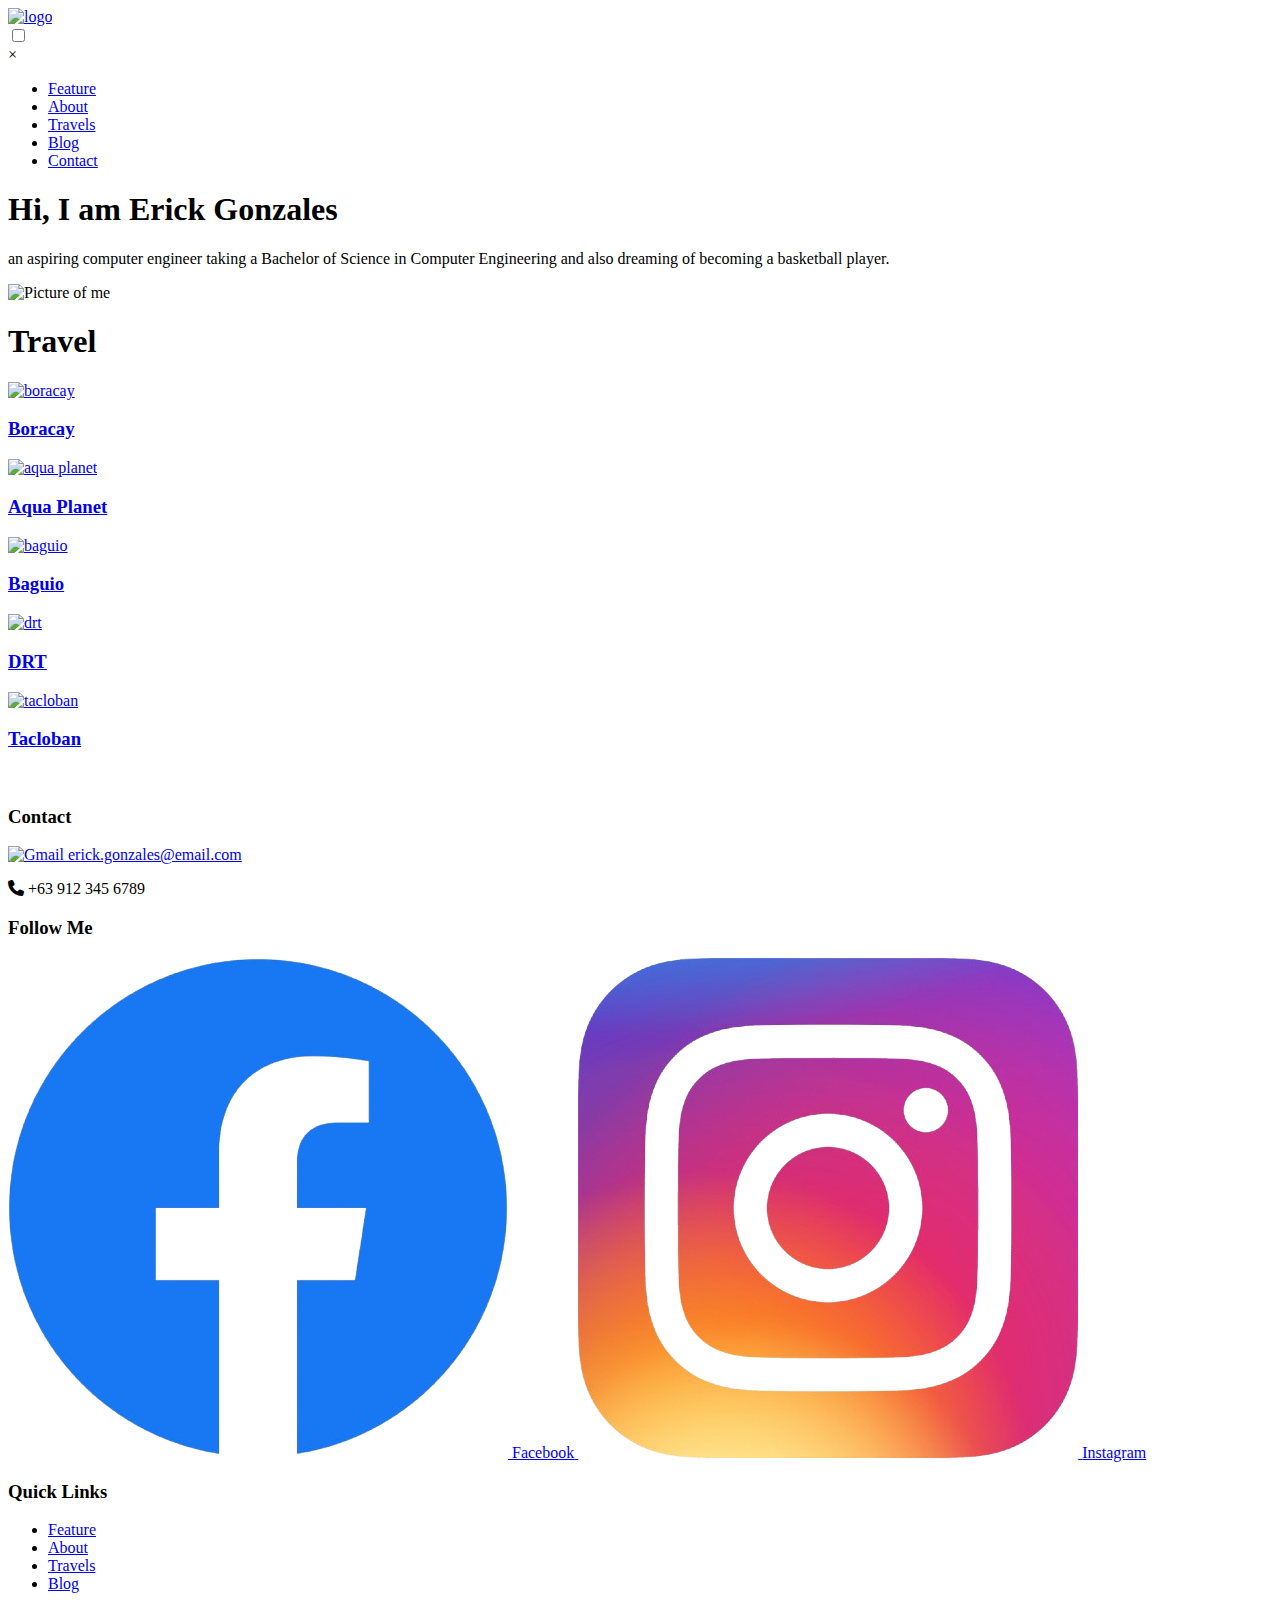
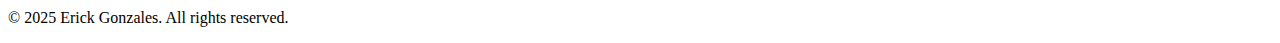
==== commit 0f2afd0b: "Fixed the CSS And the directories" ====
--- a/index.html
+++ b/index.html
@@ -4,7 +4,7 @@
     <meta charset="UTF-8">
     <meta name="viewport" content="width=device-width, initial-scale=1.0">
     <title>Landing Page</title>
-    <link rel="stylesheet" href="./Landing Page/Landing-page.css">
+    <link rel="stylesheet" href="/portfolio-website/Landing Page/Landing-page.css">
     <link rel="stylesheet" href="https://cdnjs.cloudflare.com/ajax/libs/font-awesome/6.5.1/css/all.min.css">
 </head>
 <body>
@@ -12,7 +12,7 @@
     <header>
         <div class="logo">
             <div class="image-container">
-                <a href="#hero"><img src="../images/logo.jpg" alt="logo"></a>
+                <a href="#hero"><img src="/portfolio-website/images/logo.jpg" alt="logo"></a>
             </div>
         </div>
         <input type="checkbox" id="nav-toggle" class="nav-toggle">
@@ -24,8 +24,8 @@
         <nav class="nav-menu">
             <label for="nav-toggle" class="close-btn">&times;</label>
             <ul class="nav-links">
-                <li><a href="../index.html">Feature</a></li>
-                <li><a href="../About Me/about-me.html">About</a></li>
+                <li><a href="./index.html">Feature</a></li>
+                <li><a href="./About Me/about-me.html">About</a></li>
                 <li><a href="#travel">Travels</a></li>
                 <li><a href="../Blog/blog.html">Blog</a></li>
                 <li><a href="#">Contact</a></li>
@@ -40,7 +40,7 @@
             <p>an aspiring computer engineer taking a Bachelor of Science in Computer Engineering and also dreaming of becoming a basketball player.</p>
         </div>
         <div class="image right">
-            <img src="../images/pic-erick.jpg" alt="Picture of me">
+            <img src="/portfolio-website/images/pic-erick.jpg" alt="Picture of me">
         </div>
     </section>
     
@@ -50,7 +50,7 @@
         <div class="img-container">
             <div class="img-wrapper">
                 <a href="#" class="img-link">
-                    <img src="../images/boracay.jpg" alt="boracay">
+                    <img src="/portfolio-website/images/boracay.jpg" alt="boracay">
                     <div class="img-overlay">
                         <h3>Boracay</h3>
                     </div>
@@ -58,7 +58,7 @@
             </div>
             <div class="img-wrapper">
                 <a href="#" class="img-link">
-                    <img src="../images/aqua planet.jpg" alt="aqua planet">
+                    <img src="/portfolio-website/images/aqua planet.jpg" alt="aqua planet">
                     <div class="img-overlay">
                         <h3>Aqua Planet</h3>
                     </div>
@@ -66,7 +66,7 @@
             </div>
             <div class="img-wrapper">
                 <a href="#" class="img-link">
-                    <img src="../images/baguio.jpg" alt="baguio">
+                    <img src="/portfolio-website/images/baguio.jpg" alt="baguio">
                     <div class="img-overlay">
                         <h3>Baguio</h3>
                     </div>
@@ -74,7 +74,7 @@
             </div>
             <div class="img-wrapper">
                 <a href="#" class="img-link">
-                    <img src="../images/drt.jpg" alt="drt">
+                    <img src="/portfolio-website/images/drt.jpg" alt="drt">
                     <div class="img-overlay">
                         <h3>DRT</h3>
                     </div>
@@ -82,7 +82,7 @@
             </div>
             <div class="img-wrapper">
                 <a href="#" class="img-link">
-                    <img src="../images/tacloban.jpg" alt="tacloban">
+                    <img src="/portfolio-website/images/tacloban.jpg" alt="tacloban">
                     <div class="img-overlay">
                         <h3>Tacloban</h3>
                     </div>
@@ -106,7 +106,7 @@
                 <h3>Contact</h3>
                 <div class="contact-links">
                     <a href="mailto:erick.gonzales@email.com">
-                        <img src="../images/gmail-logo.png" alt="Gmail">
+                        <img src="/portfolio-website/images/gmail-logo.png" alt="Gmail">
                         <span>erick.gonzales@email.com</span>
                     </a>
                     <p>
@@ -119,11 +119,11 @@
                 <h3>Follow Me</h3>
                 <div class="social-links">
                     <a href="https://www.facebook.com/Itsmeerick.00" target="_blank">
-                        <img src="../images/fb-logo.png" alt="Facebook">
+                        <img src="./images/fb-logo.png" alt="Facebook">
                         <span>Facebook</span>
                     </a>
                     <a href="https://www.instagram.com/_itsmeerick?igsh=MXFkNzNhYTZ3OTcwdA==" target="_blank">
-                        <img src="../images/ig-logo.png" alt="Instagram">
+                        <img src="./images/ig-logo.png" alt="Instagram">
                         <span>Instagram</span>
                     </a></a>
                 </div>
@@ -132,9 +132,9 @@
                 <h3>Quick Links</h3>
                 <ul>
                     <li><a href="#hero">Feature</a></li>
-                    <li><a href="../About Me/about-me.html">About</a></li>     
+                    <li><a href="./About Me/about-me.html">About</a></li>     
                     <li><a href="#travel">Travels</a></li>
-                    <li><a href="../Blog/blog.html">Blog</a></li>
+                    <li><a href="./Blog/blog.html">Blog</a></li>
                 </ul>
             </div>
         </div>
